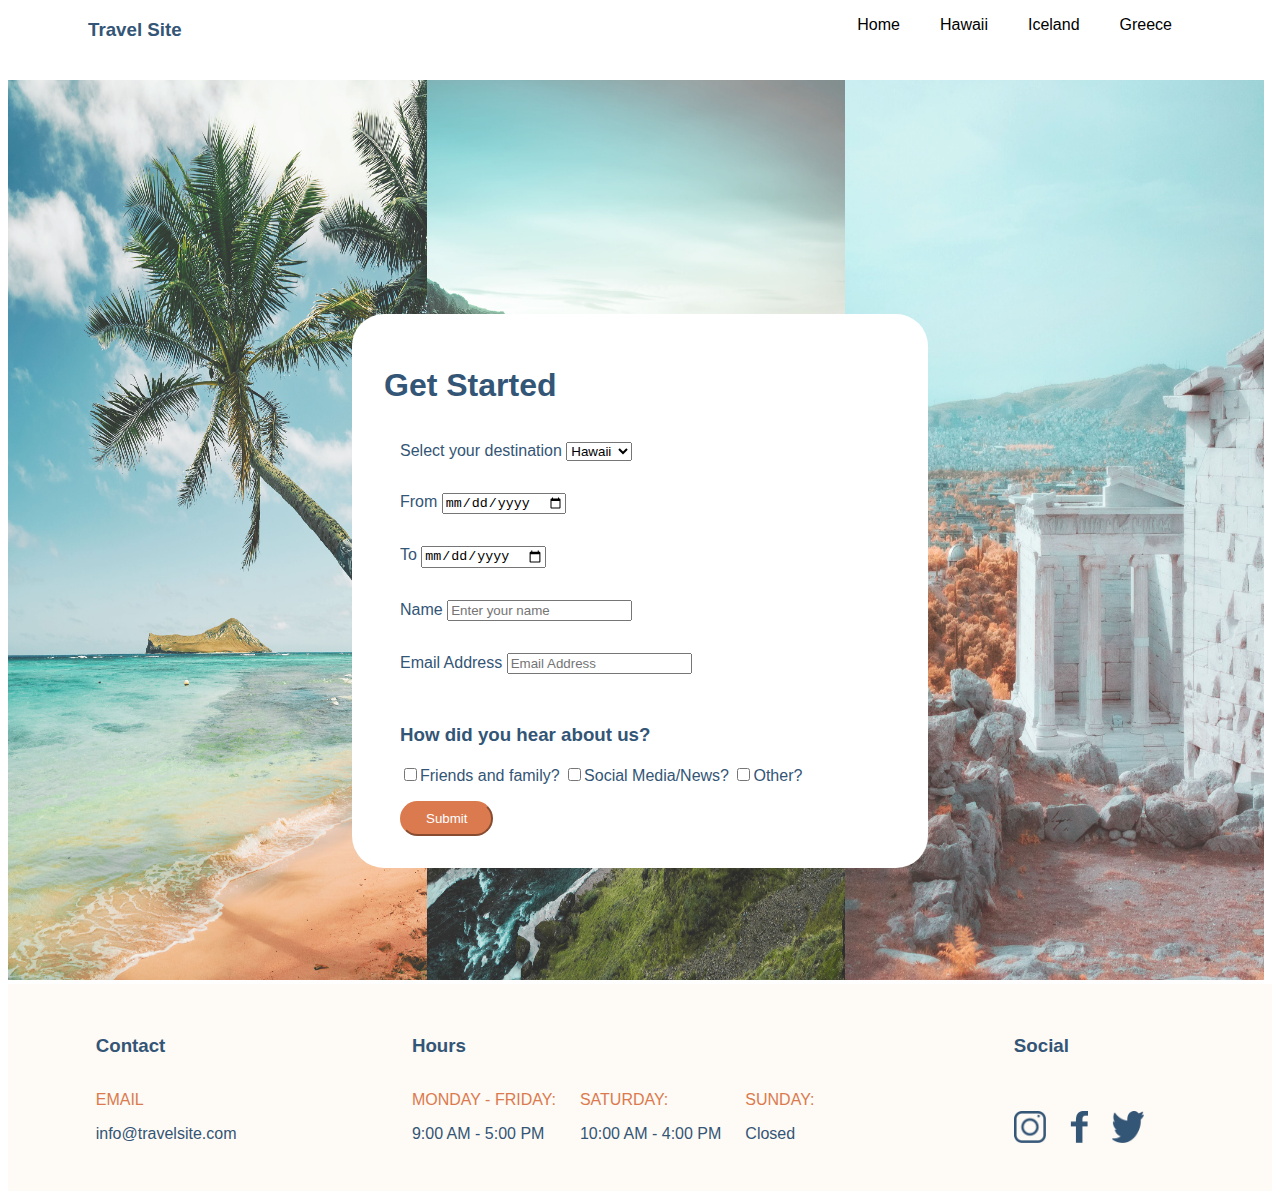
==== Pages/getstarted.html @ 510109b5 "create get started" ====
<!DOCTYPE html>

    <html lang="en">

        <head>
            <meta charset="UTF-8">
            <meta http-equiv="X-UA-Compatible" content="IE=edge">
            <meta name="viewport" content="width=device-width, initial-scale=1.0">
            <link rel ="stylesheet" type ="text/css" href ="../CSS/global.css">
            <link rel="stylesheet" type ="text/css" href ="../CSS/getstarted.css">
            <title>Travel Site - Get Started</title>
        </head>
        <body>
            <header>
                <!-- Navigation -->
                <div class ="navigation">
                    <h3>
                        <a class ="navigation__wordmark" href ="../index.html">Travel Site</a>
                    </h3>
                    <nav>
                        <div>
                            <ul class ="navigation__lists">
                                <li>
                                    <a class ="navigation__lists--style" href ="../index.html">Home</a>
                                </li>
                                <li>
                                    <a class ="navigation__lists--style" href ="./hawaii.html">Hawaii</a>
                                </li>
                                <li>
                                    <a class ="navigation__lists--style" href ="./iceland.html">Iceland</a>
                                </li>
                                <li>
                                    <a class ="navigation__lists--style" href ="./greece.html">Greece</a>
                                </li>
                            </ul>
                        </div>
                    </nav>
                </div>
            </header>
            
            <!-- Get started sign form -->
            <main>
                <section>
                    <div class ="background">
                        <div class ="background__section">
                            <a href ="../Pages/hawaii.html">
                                <img class ="background__img--size" src ="../Assets/Images/hawaii.jpg" alt="hawaii">
                            </a>
                        </div>

                        <div class ="background__section">
                            <a href ="../Pages/iceland.html">
                                <img class ="background__img--size" src ="../Assets/Images/iceland.jpg" alt="iceland">
                            </a>
                        </div>

                        <div class ="background__section">
                            <a href="../Pages/greece.html">
                                <img class ="background__img--size" src ="../Assets/Images/greece.jpg" alt="greece">
                            </a>
                        </div>
                    </div>
                </section>

                <article>
                    <div class ="form">
                        <h1 class ="form__heading">Get Started</h1>
                        <form id ="form__sections" class ="form__sections">
                            <section class ="form__section">
                                <label for ="location" id ="dropdown-label">Select your destination</label>
                                <select name="location__dojo" id="dropdown" class ="form__inputs">
                                    <option value = "hawaii">Hawaii</option>
                                    <option value = "iceland">Iceland</option>
                                    <option value = "greece">Greece</option>
                                </select>
                            </section>

                            <section class ="form__section">
                                <label for ="duration__from">From</label>
                                <input type ="date" id ="from" name ="from" required>
                            </section>

                            <section class ="form__section">
                                <label for ="duration__to">To</label>
                                <input type ="date" id ="to" name ="to" required>
                            </section>

                            <section class ="form__section">
                                <label for = "name" id = "name-label">Name</label>
                                <input type = "text" required placeholder="Enter your name" id = "name" class = "form-inputs">
                            </section>

                            <section class ="form__section">
                                <label for ="email-address" id = "email-label">Email Address</label>
                                <input type = "email" required placeholder = "Email Address" id = "email" class = "form-inputs"> 
                            </section>

                            <section class ="form__section">
                                <h3>How did you hear about us?</h3>
                            <label for = "friends-family">
                                <input type = "checkbox" id = "friends-family" value = "friends-family" name = "hear-about-us">Friends and family?
                            </label>
                            <label for = "social-media">
                                <input type = "checkbox" id = "social-media" value = "social-media" name = "hear-about-us">Social Media/News?
                            </label>
                            <label for = "other">
                                <input type = "checkbox" id = "other" value = "other" name = "hear-about-us">Other?
                            </label>
                            </section>

                            <button class ="button__submit" type = "submit" id = "submit">Submit</button>
                        </form>
                    </div>
                </article>
            </main>

            <!-- Footer with company address and hours -->
            <footer>
                <div class ="address__container">
                    <div class ="address__sections">
                        <h3>Contact</h3>
                        <p class ="address__subhead--color">EMAIL</p>
                        <p>info@travelsite.com</p>
                    </div>

                    <div class ="address__sections">
                        <h3>Hours</h3>
                        <div class ="address__hours">
                            <div class ="address__hours--spacing">
                                <p class ="address__subhead--color">MONDAY - FRIDAY:</p>
                                <p class ="address-info__time">9:00 AM - 5:00 PM</p>
                            </div>
                            <div class ="address__hours--spacing">
                                <p class ="address__subhead--color">SATURDAY:</p>
                                <p class ="address-info__time">10:00 AM - 4:00 PM</p>
                            </div>
                            <div class ="address__hours--spacing">
                                <p class ="address__subhead--color">SUNDAY:</p>
                                <p class ="address-info__time">Closed</p>
                            </div>
                        </div>
                    </div>

                        <div class ="address__sections">
                            <h3>Social</h3>
                            <div class ="address__social">
                                <a href="https://www.instagram.com/">
                                    <img class ="address__social--imgsize" src ="../Assets/Icons/icon-instagram.png" alt ="instagram page">
                                </a>
                                <a href="https://www.facebook.com/">
                                    <img class ="address__social--facebook" src ="../Assets/Icons/icon-facebook.png" alt ="facebook page">
                                </a>
                                <a href="https://twitter.com/">
                                    <img class ="address__social--imgsize" src ="../Assets/Icons/icon-twitter.png" alt ="twitter page">
                                </a>
                            </div>
                        </div>
                </div>
            </footer>
        </body>
    </html>
---- CSS/global.css ----
/* Maybe do plan take off for loading screen */

/* General Styling */
*, *::before, *::after {
    box-sizing: border-box;
}

body {
    font-family: Verdana, Geneva, Tahoma, sans-serif;
    color: #335576;
}

.background--color {
    background-color: #FEFAF5;
}

/* Navigation Styling */
.navigation {
    background-color: #FFFFFF;
    display: flex;
    justify-content: space-between;
    padding-left: 5rem;
    padding-right: 5rem;
    position: fixed;
    top: 0;
    width: 100%;
    z-index: 1;
}

.navigation__wordmark {
    color: #335576;
    text-decoration: none;
}

.navigation__lists {
    display: flex;
    list-style: none;
}

.navigation__lists--style {
    text-decoration: none;
    margin-right: 2rem;
    padding: 0.5rem 0.25rem;
    color: black;
}

.navigation__lists--style:hover, .navigation__wordmark:hover {
    border-bottom: 4px solid #DB7A4E;
    margin-top: 25rem;
}

.navigation__lists--current {
    border-bottom: 4px solid #DB7A4E;
    margin-top: 25rem;
}

/* Button */
.button {
    text-decoration: none;
    background-color: #DB7A4E;
    color: white;
    border-radius: 2rem;
    padding: 0.5rem 1.5rem;
}

/* Footer Style */
.address__container {
    display: flex;
    justify-content: space-around;
    background-color: #FEFAF5;
    padding-top: 2rem;
    padding-bottom: 2rem;
}

.address__sections {
    display: flex;
    flex-direction: column;
    align-items: baseline;
}

.address__social {
    display: flex;
    margin-right: 1rem;
}

.address__hours {
    display: flex;
    flex-direction: row;
}

.address__hours--spacing {
    display: flex;
    flex-direction: column;
    margin-right: 1.5rem;
}

.address-info__time {
    margin-top: 1rem;
}

.address__subhead--color {
    color: #DB7A4E;
    margin-bottom: 0rem;
}

.address__social--imgsize {
    width: 2rem;
    height: 2rem;
    margin-top: 2.25rem;
    margin-right: 1.5rem;
}

.address__social--facebook {
    width: 1.15rem;
    height: 2rem;
    margin-top: 2.25rem;
    margin-right: 1.5rem;
}
---- CSS/getstarted.css ----
/* Background image */
.background {
    margin-top: 5rem;
    display: flex;
    position: relative;
}

.background__img--size {
    width: 32.7vw;
    height: 100vh;
}

/* Form Styling */

.form {
    background-color: #FFFFFF;
    position: absolute;
    bottom: 2em;
    left: 22em;
    right: 22em;
    border-radius: 2rem;
    padding: 2rem;
}

.form__sections {
    display: flex;
    flex-direction: column;
}

.form__section {
    margin: 1rem;
}

/* Button Styling */
.button__submit {
    background-color: #DB7A4E;
    color: white;
    border-radius: 2rem;
    padding: 0.5rem 1.5rem;
    border-color: #DB7A4E;
    width: fit-content;
    margin-left: 1rem;
}
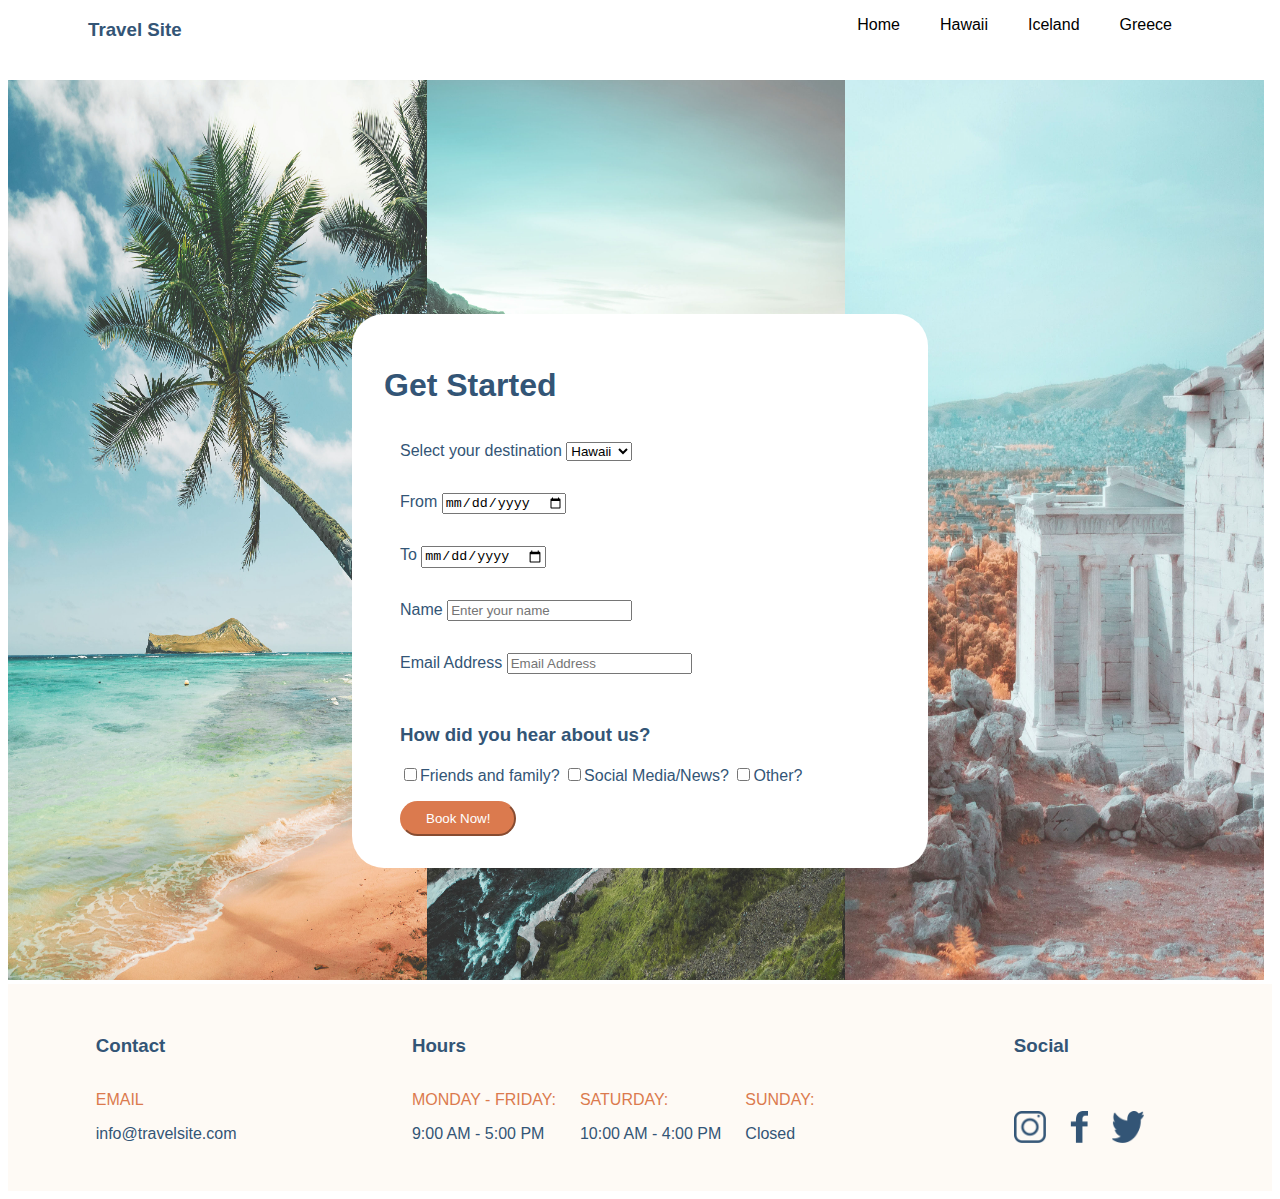
==== commit 07d980a4: "fixed activities list. final copy 8:33PM" ====
--- a/Pages/getstarted.html
+++ b/Pages/getstarted.html
@@ -8,6 +8,7 @@
             <meta name="viewport" content="width=device-width, initial-scale=1.0">
             <link rel ="stylesheet" type ="text/css" href ="../CSS/global.css">
             <link rel="stylesheet" type ="text/css" href ="../CSS/getstarted.css">
+            <link rel="shortcut icon" href="../Assets/Images/hero.png" type="image/x-icon">
             <title>Travel Site - Get Started</title>
         </head>
         <body>
@@ -108,7 +109,7 @@
                             </label>
                             </section>
 
-                            <button class ="button__submit" type = "submit" id = "submit">Submit</button>
+                            <button class ="button__submit" type = "submit" id = "submit">Book Now!</button>
                         </form>
                     </div>
                 </article>
--- a/CSS/global.css
+++ b/CSS/global.css
@@ -1,5 +1,3 @@
-/* Maybe do plan take off for loading screen */
-
 /* General Styling */
 *, *::before, *::after {
     box-sizing: border-box;
